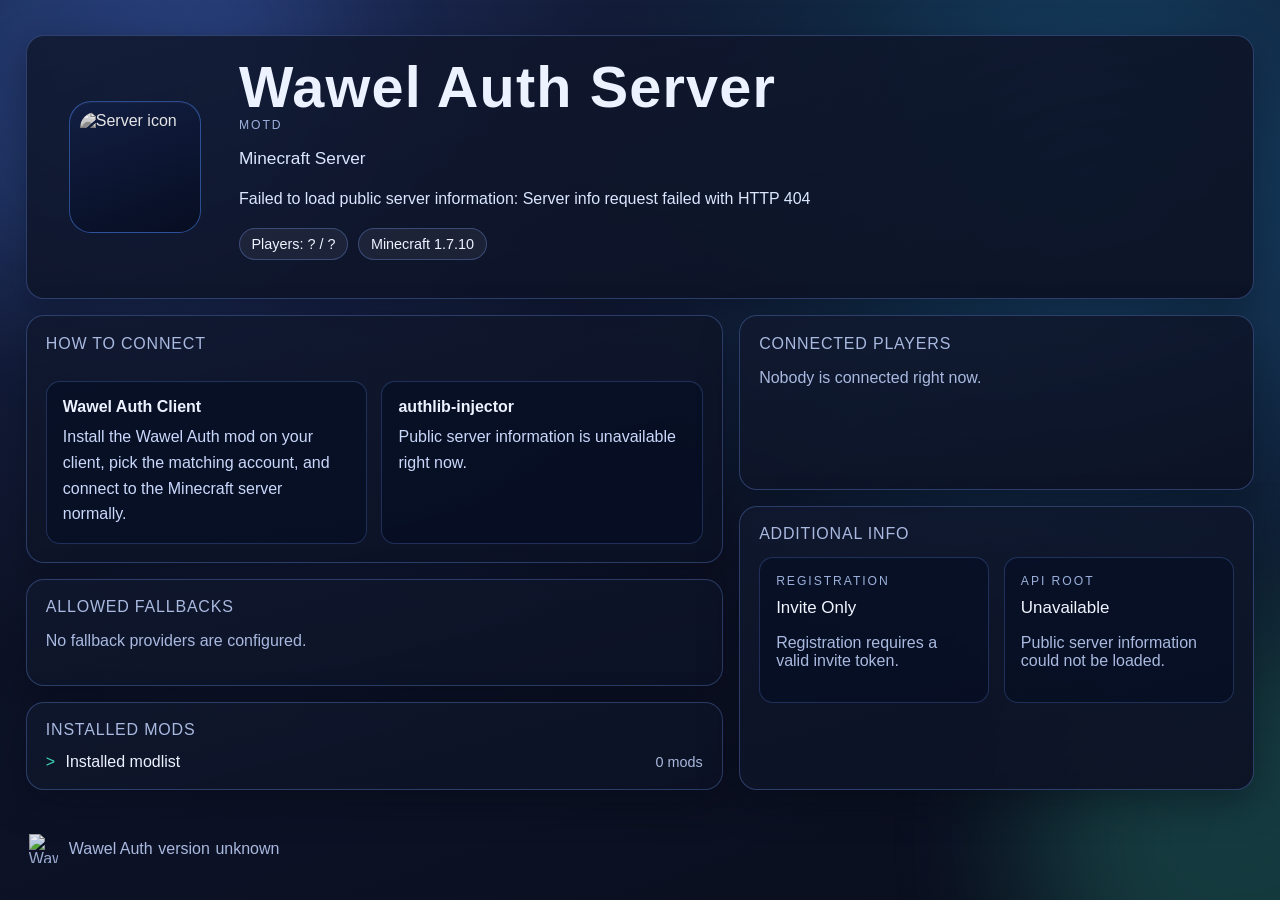
==== src/main/resources/assets/wawelauth/web/public/index.htm @ f85c8ea8 "Refine public page and server address" ====
<!-- WAWEL_AUTH_DEFAULT_PUBLIC_PAGE -->
<!doctype html>
<html lang="en">

<head>
    <meta charset="utf-8">
    <meta name="viewport" content="width=device-width, initial-scale=1">
    <title>Wawel Auth Server</title>
    <link rel="stylesheet" href="./styles.css">
    <script defer src="./app.js"></script>
</head>

<body>
    <div class="bg-blur bg-blur-a"></div>
    <div class="bg-blur bg-blur-b"></div>

    <main class="page">
        <section class="card hero">
            <div class="hero-art">
                <div class="icon-wrap" id="iconWrap" title="">
                    <img id="serverIcon" src="./pack-fallback.png" alt="Server icon">
                </div>
            </div>

            <div class="hero-copy">
                <div class="hero-head">
                    <h1 id="serverName">Wawel Auth Server</h1>
                    <div class="hero-corner-actions">
                        <a class="btn icon-only-btn hidden" id="adminButton" href="/admin" title="Admin Panel" aria-label="Admin Panel">
                            <span class="nf-icon" aria-hidden="true">&#xf0bc4;</span>
                        </a>
                        <a class="btn icon-only-btn alt hidden" id="dynmapButton" href="/dynmap" title="Dynmap" aria-label="Dynmap">
                            <span class="nf-icon" aria-hidden="true">&#xf0352;</span>
                        </a>
                    </div>
                </div>
                <p class="label hero-label">MOTD</p>
                <p class="sub motd-line" id="motdLine">Minecraft Server</p>
                <p class="desc hidden" id="serverDescription"></p>

                <div class="hero-meta">
                    <span class="pill" id="playerCountPill">Players: 0 / ?</span>
                    <span class="pill" id="minecraftVersionPill">Minecraft 1.7.10</span>
                </div>

                <div class="actions">
                    <a class="btn alt hidden" id="homepageButton" href="#" target="_blank" rel="noreferrer">Homepage</a>
                    <a class="btn hidden" id="registerButton" href="#" target="_blank" rel="noreferrer">Register</a>
                </div>
            </div>
        </section>

        <section class="layout">
            <div class="stack">
                <article class="card section">
                    <p class="section-title">How to Connect</p>
                    <div class="server-address-block">
                        <a class="btn icon-btn server-address-btn hidden" id="serverAddressButton" href="#" draggable="false" title="Advertised Minecraft server address.">
                            <span class="nf-icon" aria-hidden="true">&#xf0318;</span>
                            <span id="serverAddressText">example.org:25565</span>
                        </a>
                        <p class="muted hidden" id="serverAddressWarning">Admin: set server-address in Wawel Auth server.json to advertise a join address on this page.</p>
                    </div>
                    <div class="connect">
                        <div class="connect-card">
                            <h3>Wawel Auth Client</h3>
                            <p>
                                Install the Wawel Auth mod on your client, pick the matching account, and connect to the
                                Minecraft server normally.
                            </p>
                        </div>
                        <div class="connect-card">
                            <h3>authlib-injector</h3>
                            <p id="authlibText">
                                This server has not configured a public API root yet.
                            </p>
                        </div>
                    </div>
                </article>

                <article class="card section">
                    <p class="section-title">Allowed Fallbacks</p>
                    <div class="fallback-list hidden" id="fallbackList"></div>
                    <p class="muted" id="fallbackEmpty">No fallback providers are configured.</p>
                </article>

                <article class="card section">
                    <p class="section-title">Installed Mods</p>
                    <div class="modlist-widget">
                        <button type="button" class="modlist-toggle" id="modlistToggle" aria-expanded="false">
                            <span class="fallback-arrow">></span>
                            <span>Installed modlist</span>
                            <span class="modlist-count" id="modlistCount">0 mods</span>
                        </button>
                        <div class="modlist hidden" id="modlist"></div>
                    </div>
                </article>
            </div>

            <div class="stack">
                <article class="card section">
                    <p class="section-title">Connected Players</p>
                    <div class="player-list hidden" id="playerList"></div>
                    <p class="muted" id="playerListEmpty">Nobody is connected right now.</p>
                </article>

                <article class="card section">
                    <p class="section-title">Additional Info</p>
                    <div class="stats-grid">
                        <div class="stat-card">
                            <p class="label">Registration</p>
                            <div class="value" id="registrationPolicy">Invite Only</div>
                            <p class="muted" id="registrationDescription">Registration requires a valid invite token.</p>
                        </div>
                        <div class="stat-card">
                            <p class="label">API Root</p>
                            <div class="value value-wrap" id="apiRootValue">Not configured</div>
                            <p class="muted" id="apiRootDescription">Required for authlib-injector and public API discovery.</p>
                        </div>
                    </div>
                </article>
            </div>
        </section>

        <footer class="footer">
            <img class="footer-logo" src="./logo-dragon-outline.png" alt="Wawel Auth logo">
            <span class="footer-textline">
                <span id="footerImplementationName">Wawel Auth</span>
                <span>version</span>
                <span id="footerVersion">unknown</span>
            </span>
        </footer>
    </main>
</body>

</html>
---- src/main/resources/assets/wawelauth/web/public/styles.css ----
/* WAWEL_AUTH_DEFAULT_PUBLIC_PAGE */
@font-face {
    font-family: "Wawel Nerd Symbols";
    src: url("./fonts/nerd-fonts/SymbolsNerdFont-Subset.woff2") format("woff2");
    font-weight: normal;
    font-style: normal;
    font-display: block;
}

:root {
    --panel: rgba(16, 24, 46, 0.86);
    --panel-strong: rgba(12, 18, 36, 0.95);
    --line: rgba(107, 140, 230, 0.34);
    --line-strong: rgba(79, 140, 255, 0.48);
    --text: #ecf2ff;
    --muted: #a9b9df;
    --accent: #4f8cff;
    --accent-2: #3ed8b5;
    --shadow: 0 12px 38px rgba(4, 10, 20, 0.42);
}

* {
    box-sizing: border-box;
}

html,
body {
    margin: 0;
    min-height: 100%;
    font-family: "Segoe UI", "SF Pro Display", "Inter", sans-serif;
    background: radial-gradient(circle at 20% 10%, #202f5f 0%, transparent 48%),
        radial-gradient(circle at 85% 20%, #184970 0%, transparent 40%),
        linear-gradient(160deg, #070b15 0%, #0d1328 55%, #0a0e1d 100%);
    color: var(--text);
}

body {
    display: flex;
    flex-direction: column;
}

.bg-blur {
    position: fixed;
    pointer-events: none;
    width: 28rem;
    height: 28rem;
    border-radius: 50%;
    filter: blur(72px);
    opacity: 0.22;
    z-index: 0;
}

.bg-blur-a {
    background: #4f8cff;
    top: -10rem;
    left: -8rem;
}

.bg-blur-b {
    background: #3ed8b5;
    right: -12rem;
    bottom: -10rem;
}

.page {
    position: relative;
    z-index: 1;
    width: min(1240px, 96vw);
    margin: 2.2rem auto;
    min-height: calc(100vh - 4.4rem);
    display: flex;
    flex-direction: column;
    gap: 1rem;
}

.card {
    background: linear-gradient(165deg, var(--panel) 0%, var(--panel-strong) 100%);
    border: 1px solid var(--line);
    border-radius: 18px;
    box-shadow: var(--shadow);
}

.hero {
    display: grid;
    grid-template-columns: 170px minmax(0, 1fr);
    gap: 1.2rem;
    align-items: center;
    padding: 1.35rem 1.45rem;
}

.hero-art {
    display: flex;
    justify-content: center;
}

.icon-wrap {
    width: 132px;
    height: 132px;
    border-radius: 22px;
    padding: 10px;
    background: linear-gradient(160deg, rgba(19, 31, 68, 0.95) 0%, rgba(7, 14, 34, 0.98) 100%);
    border: 1px solid var(--line-strong);
    display: flex;
    align-items: center;
    justify-content: center;
    overflow: hidden;
    box-shadow: inset 0 1px 0 rgba(255, 255, 255, 0.04);
}

.icon-wrap.is-switchable {
    cursor: pointer;
}

.icon-wrap img {
    width: 100%;
    height: 100%;
    object-fit: cover;
    border-radius: 16px;
    display: block;
}

.icon-wrap.fallback img {
    filter: grayscale(1) contrast(1.04) brightness(0.93);
}

.hero-copy {
    display: grid;
    gap: 0;
    min-width: 0;
}

.hero-head {
    display: grid;
    grid-template-columns: minmax(0, 1fr) auto;
    align-items: start;
    gap: 1rem;
    min-width: 0;
}

.hero-corner-actions {
    display: flex;
    flex-wrap: wrap;
    justify-content: flex-end;
    align-self: start;
    gap: 0.65rem;
}

h1 {
    margin: 0;
    font-size: clamp(2.2rem, 5vw, 3.6rem);
    line-height: 1.04;
    letter-spacing: 0.02em;
    min-width: 0;
    overflow-wrap: anywhere;
}

.sub,
.muted {
    color: var(--muted);
}

.sub {
    margin: 0.38rem 0 0;
    font-size: 1.08rem;
}

.hero-label {
    margin-top: 0.55rem;
}

.motd-line {
    color: #dbe6ff;
    white-space: nowrap;
    overflow: hidden;
    text-overflow: ellipsis;
}

.desc {
    margin: 1rem 0 0;
    max-width: 66ch;
    line-height: 1.7;
    color: #dbe6ff;
    white-space: pre-wrap;
}

.hero-meta {
    display: flex;
    flex-wrap: wrap;
    gap: 0.65rem;
    margin-top: 1rem;
}

.pill {
    display: inline-flex;
    align-items: center;
    padding: 0.42rem 0.72rem;
    border-radius: 999px;
    border: 1px solid rgba(96, 125, 194, 0.45);
    background: rgba(255, 255, 255, 0.06);
    color: #eef3ff;
    font-size: 0.9rem;
}

.actions {
    display: flex;
    flex-wrap: wrap;
    gap: 0.75rem;
    margin-top: 1.05rem;
}

.btn {
    border: 1px solid rgba(104, 143, 236, 0.52);
    background: linear-gradient(160deg, rgba(33, 57, 117, 0.95) 0%, rgba(16, 32, 72, 0.98) 100%);
    color: var(--text);
    border-radius: 10px;
    padding: 0.64rem 0.86rem;
    font: inherit;
    text-decoration: none;
    cursor: pointer;
    transition: background-color 0.18s ease, border-color 0.18s ease, box-shadow 0.18s ease;
}

.btn:hover {
    border-color: rgba(79, 140, 255, 0.9);
    box-shadow: 0 0 0 3px rgba(79, 140, 255, 0.18);
}

.btn.alt {
    background: rgba(9, 16, 39, 0.7);
}

.icon-btn {
    display: inline-flex;
    align-items: center;
    gap: 0.55rem;
}

.icon-only-btn {
    width: 2.85rem;
    height: 2.85rem;
    padding: 0;
    display: inline-flex;
    align-items: center;
    justify-content: center;
    border-radius: 12px;
}

.icon-only-btn .nf-icon {
    font-size: 1.18rem;
    width: 1.18rem;
}

.nf-icon {
    font-family: "Wawel Nerd Symbols";
    font-style: normal;
    font-weight: normal;
    font-size: 1rem;
    line-height: 1;
    display: inline-flex;
    align-items: center;
    justify-content: center;
    width: 1rem;
}

.layout {
    display: grid;
    grid-template-columns: 1.15fr 0.85fr;
    gap: 1rem;
}

.stack {
    display: grid;
    gap: 1rem;
}

.section {
    padding: 1.15rem 1.2rem;
}

.section-title {
    font-size: 1rem;
    color: var(--muted);
    margin: 0 0 0.85rem;
    letter-spacing: 0.05em;
    text-transform: uppercase;
}

.label {
    font-size: 0.76rem;
    letter-spacing: 0.16em;
    text-transform: uppercase;
    color: #9cb0db;
    margin: 0 0 0.65rem;
}

.value {
    font-size: 1.06rem;
    color: #f0f5ff;
}

.value-wrap {
    word-break: break-all;
}

.connect {
    display: grid;
    grid-template-columns: repeat(2, minmax(0, 1fr));
    gap: 0.9rem;
}

.server-address-block {
    display: grid;
    gap: 0.6rem;
    margin-bottom: 0.9rem;
}

.server-address-btn {
    width: 100%;
    justify-content: center;
    text-align: center;
    font-weight: 600;
}

.stats-grid {
    display: grid;
    grid-template-columns: repeat(2, minmax(0, 1fr));
    gap: 0.9rem;
}

.stat-card,
.connect-card,
.fallback-entry {
    padding: 1rem;
    border-radius: 14px;
    background: rgba(5, 13, 35, 0.56);
    border: 1px solid rgba(75, 102, 177, 0.38);
}

.connect-card h3 {
    margin: 0 0 0.55rem;
    font-size: 1rem;
}

.connect-card p {
    margin: 0;
    color: #cad8fb;
    line-height: 1.6;
}

.fallback-list {
    display: grid;
    gap: 0.75rem;
}

.player-list {
    display: grid;
    grid-template-columns: repeat(auto-fit, minmax(170px, 1fr));
    gap: 0.75rem;
}

.player-entry {
    display: flex;
    align-items: center;
    gap: 0.8rem;
    padding: 0.9rem 1rem;
    border-radius: 14px;
    background: rgba(5, 13, 35, 0.56);
    border: 1px solid rgba(75, 102, 177, 0.38);
    min-width: 0;
}

.player-avatar {
    width: 42px;
    height: 42px;
    border-radius: 10px;
    object-fit: cover;
    image-rendering: pixelated;
    flex: 0 0 auto;
}

.player-name {
    min-width: 0;
    color: #eef3ff;
    font-weight: 600;
    overflow: hidden;
    text-overflow: ellipsis;
    white-space: nowrap;
}

.modlist-widget {
    display: grid;
    gap: 0.75rem;
}

.fallback-toggle {
    width: 100%;
    display: flex;
    align-items: center;
    gap: 0.65rem;
    padding: 0;
    border: 0;
    background: transparent;
    color: var(--text);
    font: inherit;
    text-align: left;
    cursor: pointer;
}

.modlist-toggle {
    width: 100%;
    display: flex;
    align-items: center;
    gap: 0.65rem;
    padding: 0;
    border: 0;
    background: transparent;
    color: var(--text);
    font: inherit;
    text-align: left;
    cursor: pointer;
}

.fallback-arrow {
    display: inline-block;
    color: var(--accent-2);
    transition: transform 0.18s ease;
}

.fallback-entry.expanded .fallback-arrow {
    transform: rotate(90deg);
}

.modlist-widget.expanded .fallback-arrow {
    transform: rotate(90deg);
}

.fallback-name {
    font-weight: 600;
}

.modlist-count {
    margin-left: auto;
    color: var(--muted);
    font-size: 0.9rem;
}

.fallback-details {
    display: grid;
    gap: 0.6rem;
    margin-top: 0.9rem;
    padding-top: 0.9rem;
    border-top: 1px solid rgba(75, 102, 177, 0.28);
}

.fallback-link-row {
    display: grid;
    gap: 0.22rem;
}

.fallback-link-label {
    font-size: 0.76rem;
    letter-spacing: 0.16em;
    text-transform: uppercase;
    color: #9cb0db;
}

.fallback-link-value {
    color: #d9e7ff;
    text-decoration: none;
    word-break: break-all;
}

.fallback-link-value:hover {
    color: #ffffff;
    text-decoration: underline;
}

.modlist {
    display: grid;
    gap: 0.6rem;
}

.mod-entry {
    padding: 0.85rem 1rem;
    border-radius: 14px;
    background: rgba(5, 13, 35, 0.56);
    border: 1px solid rgba(75, 102, 177, 0.38);
}

.mod-mainline {
    color: #eef3ff;
}

.mod-filename {
    margin-top: 0.28rem;
    color: #97a7d0;
    font-size: 0.86rem;
    opacity: 0.8;
    word-break: break-all;
}

code {
    background: rgba(255, 255, 255, 0.08);
    padding: 0.16rem 0.38rem;
    border-radius: 8px;
}

.footer {
    margin-top: auto;
    display: flex;
    align-items: center;
    gap: 0.7rem;
    padding: 0.25rem 0.2rem 0.1rem;
    color: var(--muted);
}

.footer-logo {
    width: 1.8rem;
    height: 1.8rem;
    object-fit: contain;
    opacity: 0.92;
}

.footer-textline {
    display: inline-flex;
    flex-wrap: wrap;
    gap: 0.35rem;
    align-items: center;
}

.hidden {
    display: none !important;
}

@media (max-width: 960px) {
    .layout,
    .connect,
    .stats-grid {
        grid-template-columns: 1fr;
    }
}

@media (max-width: 760px) {
    .page {
        width: min(96vw, 96vw);
        margin: 1.2rem auto;
    }

    .hero {
        grid-template-columns: 1fr;
        padding: 1.1rem;
    }

    .hero-head {
        grid-template-columns: 1fr;
        gap: 0.8rem;
    }

    .hero-corner-actions {
        justify-content: flex-end;
    }

    .footer {
        padding-left: 0;
    }
}
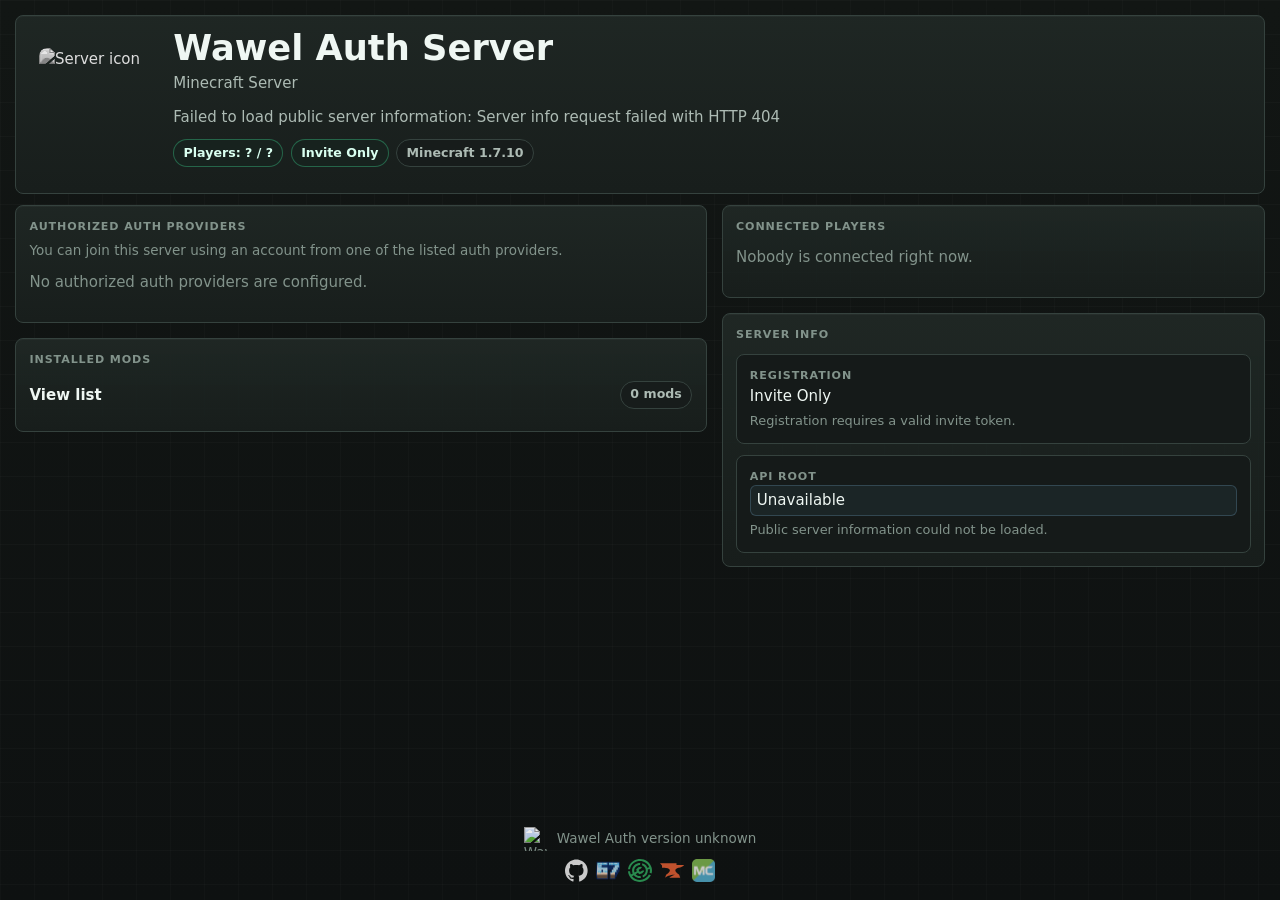
==== commit 1ed1dcec: "Redesign web frontends" ====
--- a/src/main/resources/assets/wawelauth/web/public/index.htm
+++ b/src/main/resources/assets/wawelauth/web/public/index.htm
@@ -11,124 +11,138 @@
 </head>
 
 <body>
-    <div class="bg-blur bg-blur-a"></div>
-    <div class="bg-blur bg-blur-b"></div>
-
-    <main class="page">
-        <section class="card hero">
+    <main class="container wa-page">
+        <!-- Hero -->
+        <article class="hero">
             <div class="hero-art">
-                <div class="icon-wrap" id="iconWrap" title="">
-                    <img id="serverIcon" src="./pack-fallback.png" alt="Server icon">
+                <div class="icon-wrap" id="iconWrap">
+                    <img id="serverIcon" src="./pack-fallback.png" alt="Server icon" width="128" height="128">
                 </div>
             </div>
 
             <div class="hero-copy">
                 <div class="hero-head">
-                    <h1 id="serverName">Wawel Auth Server</h1>
+                    <hgroup>
+                        <h1 id="serverName">Wawel Auth Server</h1>
+                        <p class="motd-line" id="motdLine">Minecraft Server</p>
+                    </hgroup>
                     <div class="hero-corner-actions">
-                        <a class="btn icon-only-btn hidden" id="adminButton" href="/admin" title="Admin Panel" aria-label="Admin Panel">
+                        <a class="secondary icon-only-btn hidden" id="adminButton" href="/admin" role="button"
+                            title="Admin Panel" aria-label="Admin Panel">
                             <span class="nf-icon" aria-hidden="true">&#xf0bc4;</span>
                         </a>
-                        <a class="btn icon-only-btn alt hidden" id="dynmapButton" href="/dynmap" title="Dynmap" aria-label="Dynmap">
+                        <a class="secondary outline icon-only-btn hidden" id="dynmapButton" href="/dynmap" role="button"
+                            title="Dynmap" aria-label="Dynmap">
                             <span class="nf-icon" aria-hidden="true">&#xf0352;</span>
                         </a>
                     </div>
                 </div>
-                <p class="label hero-label">MOTD</p>
-                <p class="sub motd-line" id="motdLine">Minecraft Server</p>
+
                 <p class="desc hidden" id="serverDescription"></p>
 
-                <div class="hero-meta">
-                    <span class="pill" id="playerCountPill">Players: 0 / ?</span>
-                    <span class="pill" id="minecraftVersionPill">Minecraft 1.7.10</span>
+                <div class="badge-row">
+                    <span class="badge" id="playerCountPill">Players: 0 / ?</span>
+                    <span class="badge" id="registrationPill">Invite Only</span>
+                    <span class="badge muted" id="minecraftVersionPill">Minecraft 1.7.10</span>
                 </div>
 
-                <div class="actions">
-                    <a class="btn alt hidden" id="homepageButton" href="#" target="_blank" rel="noreferrer">Homepage</a>
-                    <a class="btn hidden" id="registerButton" href="#" target="_blank" rel="noreferrer">Register</a>
+                <div class="hero-actions">
+                    <a class="server-address-btn hidden" id="serverAddressButton" role="button" href="#"
+                        draggable="false" title="Advertised Minecraft server address. Drag into Minecraft, or click to copy.">
+                        <span class="nf-icon" aria-hidden="true">&#xf0318;</span>
+                        <span id="serverAddressText">example.org:25565</span>
+                    </a>
+                    <a class="hidden" id="registerButton" role="button" href="#" target="_blank"
+                        rel="noreferrer">Register</a>
+                    <a class="secondary outline hidden" id="homepageButton" role="button" href="#" target="_blank"
+                        rel="noreferrer">Homepage</a>
+                    <span class="muted small hidden" id="joinHint">Click to copy, or drag into Minecraft.</span>
                 </div>
+                <p class="muted hidden" id="serverAddressWarning"></p>
             </div>
-        </section>
+        </article>
 
-        <section class="layout">
+        <!-- Two-column layout -->
+        <div class="layout">
             <div class="stack">
-                <article class="card section">
-                    <p class="section-title">How to Connect</p>
-                    <div class="server-address-block">
-                        <a class="btn icon-btn server-address-btn hidden" id="serverAddressButton" href="#" draggable="false" title="Advertised Minecraft server address.">
-                            <span class="nf-icon" aria-hidden="true">&#xf0318;</span>
-                            <span id="serverAddressText">example.org:25565</span>
-                        </a>
-                        <p class="muted hidden" id="serverAddressWarning">Admin: set server-address in Wawel Auth server.json to advertise a join address on this page.</p>
-                    </div>
-                    <div class="connect">
-                        <div class="connect-card">
-                            <h3>Wawel Auth Client</h3>
-                            <p>
-                                Install the Wawel Auth mod on your client, pick the matching account, and connect to the
-                                Minecraft server normally.
-                            </p>
-                        </div>
-                        <div class="connect-card">
-                            <h3>authlib-injector</h3>
-                            <p id="authlibText">
-                                This server has not configured a public API root yet.
-                            </p>
-                        </div>
-                    </div>
+                <article>
+                    <p class="section-title">Authorized Auth Providers</p>
+                    <p class="section-help">You can join this server using an account from one of the listed auth
+                        providers.</p>
+                    <div id="fallbackList"></div>
+                    <p class="muted" id="fallbackEmpty">No authorized auth providers are configured.</p>
                 </article>
 
-                <article class="card section">
-                    <p class="section-title">Allowed Fallbacks</p>
-                    <div class="fallback-list hidden" id="fallbackList"></div>
-                    <p class="muted" id="fallbackEmpty">No fallback providers are configured.</p>
-                </article>
-
-                <article class="card section">
+                <article>
                     <p class="section-title">Installed Mods</p>
-                    <div class="modlist-widget">
-                        <button type="button" class="modlist-toggle" id="modlistToggle" aria-expanded="false">
-                            <span class="fallback-arrow">></span>
-                            <span>Installed modlist</span>
-                            <span class="modlist-count" id="modlistCount">0 mods</span>
-                        </button>
-                        <div class="modlist hidden" id="modlist"></div>
-                    </div>
+                    <details id="modlistDetails" class="modlist-details">
+                        <summary>
+                            <span>View list</span>
+                            <span class="badge muted" id="modlistCount">0 mods</span>
+                        </summary>
+                        <div class="modlist" id="modlist"></div>
+                    </details>
                 </article>
             </div>
 
             <div class="stack">
-                <article class="card section">
+                <article>
                     <p class="section-title">Connected Players</p>
                     <div class="player-list hidden" id="playerList"></div>
                     <p class="muted" id="playerListEmpty">Nobody is connected right now.</p>
                 </article>
 
-                <article class="card section">
-                    <p class="section-title">Additional Info</p>
-                    <div class="stats-grid">
-                        <div class="stat-card">
+                <article>
+                    <p class="section-title">Server Info</p>
+                    <div class="info-grid">
+                        <div class="info-card">
                             <p class="label">Registration</p>
-                            <div class="value" id="registrationPolicy">Invite Only</div>
-                            <p class="muted" id="registrationDescription">Registration requires a valid invite token.</p>
+                            <p class="value" id="registrationPolicy">Invite Only</p>
+                            <p class="muted small" id="registrationDescription">Registration requires a valid invite
+                                token.</p>
                         </div>
-                        <div class="stat-card">
+                        <div class="info-card">
                             <p class="label">API Root</p>
-                            <div class="value value-wrap" id="apiRootValue">Not configured</div>
-                            <p class="muted" id="apiRootDescription">Required for authlib-injector and public API discovery.</p>
+                            <button type="button" class="copy-value info-copy-value" id="apiRootValue" disabled>Not configured</button>
+                            <p class="muted small" id="apiRootDescription">Required for authlib-injector and public API
+                                discovery.</p>
                         </div>
                     </div>
                 </article>
             </div>
-        </section>
+        </div>
 
-        <footer class="footer">
-            <img class="footer-logo" src="./logo-dragon-outline.png" alt="Wawel Auth logo">
-            <span class="footer-textline">
-                <span id="footerImplementationName">Wawel Auth</span>
-                <span>version</span>
-                <span id="footerVersion">unknown</span>
-            </span>
+        <footer class="wa-footer">
+            <div class="footer-brand">
+                <img class="footer-logo" src="./logo-dragon-outline.png" alt="Wawel Auth logo" width="28" height="28">
+                <span class="footer-textline">
+                    <span id="footerImplementationName">Wawel Auth</span>
+                    <span class="muted">version</span>
+                    <span id="footerVersion">unknown</span>
+                </span>
+            </div>
+            <nav class="footer-links" aria-label="Wawel Auth project links">
+                <a class="footer-link github-link" href="https://github.com/JackOfNoneTrades/WawelAuth/releases"
+                    target="_blank" rel="noreferrer" aria-label="Wawel Auth on GitHub">
+                    <img src="./links/github.svg" alt="" width="24" height="24">
+                </a>
+                <a class="footer-link" href="https://67.fentanylsolutions.org/mod/wawel-auth" target="_blank"
+                    rel="noreferrer" aria-label="Wawel Auth on 67">
+                    <img src="./links/67.png" alt="" width="24" height="24">
+                </a>
+                <a class="footer-link" href="https://modrinth.com/mod/wawel-auth" target="_blank" rel="noreferrer"
+                    aria-label="Wawel Auth on Modrinth">
+                    <img src="./links/modrinth.svg" alt="" width="24" height="24">
+                </a>
+                <a class="footer-link" href="https://www.curseforge.com/minecraft/mc-mods/wawel-auth" target="_blank"
+                    rel="noreferrer" aria-label="Wawel Auth on CurseForge">
+                    <img src="./links/curseforge.svg" alt="" width="24" height="24">
+                </a>
+                <a class="footer-link" href="https://www.mcmod.cn/class/27750.html" target="_blank" rel="noreferrer"
+                    aria-label="Wawel Auth on MCModCN">
+                    <img src="./links/mcmodcn.png" alt="" width="24" height="24">
+                </a>
+            </nav>
         </footer>
     </main>
 </body>
--- a/src/main/resources/assets/wawelauth/web/public/styles.css
+++ b/src/main/resources/assets/wawelauth/web/public/styles.css
@@ -8,84 +8,225 @@
 }
 
 :root {
-    --panel: rgba(16, 24, 46, 0.86);
-    --panel-strong: rgba(12, 18, 36, 0.95);
-    --line: rgba(107, 140, 230, 0.34);
-    --line-strong: rgba(79, 140, 255, 0.48);
-    --text: #ecf2ff;
-    --muted: #a9b9df;
-    --accent: #4f8cff;
-    --accent-2: #3ed8b5;
-    --shadow: 0 12px 38px rgba(4, 10, 20, 0.42);
+    color-scheme: dark;
+    --bg: #101312;
+    --panel: #19201e;
+    --panel-2: #202825;
+    --panel-3: #121716;
+    --line: #35423e;
+    --line-soft: rgba(129, 151, 142, 0.18);
+    --text: #eff7f3;
+    --text-dim: #adbbb4;
+    --text-muted: #82938b;
+    --accent: #3ddc97;
+    --accent-2: #8fd3ff;
+    --warn: #f4b860;
+    --radius: 8px;
+    --radius-sm: 6px;
+    --shadow: 0 18px 52px rgba(0, 0, 0, 0.32);
+    --font: "Inter", "Segoe UI", system-ui, -apple-system, BlinkMacSystemFont, sans-serif;
+    --mono: "SFMono-Regular", Consolas, "Liberation Mono", monospace;
 }
 
 * {
     box-sizing: border-box;
 }
 
-html,
+html {
+    min-height: 100%;
+    font-size: 15px;
+    background: var(--bg);
+}
+
 body {
+    min-height: 100vh;
     margin: 0;
-    min-height: 100%;
-    font-family: "Segoe UI", "SF Pro Display", "Inter", sans-serif;
-    background: radial-gradient(circle at 20% 10%, #202f5f 0%, transparent 48%),
-        radial-gradient(circle at 85% 20%, #184970 0%, transparent 40%),
-        linear-gradient(160deg, #070b15 0%, #0d1328 55%, #0a0e1d 100%);
+    background:
+        linear-gradient(rgba(255, 255, 255, 0.018) 1px, transparent 1px),
+        linear-gradient(90deg, rgba(255, 255, 255, 0.014) 1px, transparent 1px),
+        linear-gradient(180deg, #121614 0%, #0e1111 100%);
+    background-size: 34px 34px, 34px 34px, auto;
     color: var(--text);
-}
-
-body {
+    font-family: var(--font);
+    line-height: 1.48;
+}
+
+a {
+    color: var(--accent-2);
+}
+
+button {
+    font: inherit;
+}
+
+a[role="button"] {
+    min-height: 2.25rem;
+    border: 1px solid rgba(61, 220, 151, 0.5);
+    border-radius: var(--radius-sm);
+    background: #1f5f46;
+    color: #f5fff9;
+    padding: 0.45rem 0.75rem;
+    font-weight: 650;
+    line-height: 1.25;
+    text-align: center;
+    text-decoration: none;
+    display: inline-flex;
+    align-items: center;
+    justify-content: center;
+    gap: 0.5rem;
+    cursor: pointer;
+    transition: border-color 0.15s ease, background-color 0.15s ease, color 0.15s ease;
+}
+
+a[role="button"]:hover {
+    background: #287456;
+    border-color: rgba(61, 220, 151, 0.9);
+}
+
+a[role="button"].secondary {
+    background: #252d2a;
+    border-color: var(--line);
+    color: var(--text);
+}
+
+a[role="button"].secondary:hover {
+    background: #303a36;
+    border-color: #50625c;
+}
+
+a[role="button"].outline {
+    background: transparent;
+}
+
+a:focus-visible,
+button:focus-visible,
+summary:focus-visible {
+    outline: 2px solid rgba(143, 211, 255, 0.9);
+    outline-offset: 2px;
+}
+
+h1,
+h2,
+h3,
+p {
+    margin-top: 0;
+}
+
+h1,
+h2,
+h3 {
+    letter-spacing: 0;
+}
+
+code {
+    font-family: var(--mono);
+    font-size: 0.9em;
+    color: #def8ff;
+    background: rgba(143, 211, 255, 0.08);
+    border: 1px solid rgba(143, 211, 255, 0.16);
+    border-radius: 4px;
+    padding: 0.08rem 0.3rem;
+}
+
+.container,
+.wa-page {
+    width: min(1280px, calc(100vw - 2rem));
+    margin: 0 auto;
+}
+
+.wa-page {
+    min-height: 100vh;
+    padding: 1rem 0 1.2rem;
     display: flex;
     flex-direction: column;
-}
-
-.bg-blur {
+    gap: 0.75rem;
+}
+
+article,
+.info-card,
+.fallback-entry,
+.mod-entry,
+.player-entry {
+    border: 1px solid var(--line);
+    border-radius: var(--radius);
+    background: linear-gradient(180deg, rgba(31, 39, 36, 0.97), rgba(24, 30, 28, 0.98));
+    box-shadow: 0 1px 0 rgba(255, 255, 255, 0.03) inset;
+}
+
+article {
+    padding: 0.9rem;
+}
+
+.hidden {
+    display: none !important;
+}
+
+.muted {
+    color: var(--text-muted);
+}
+
+.small {
+    font-size: 0.86rem;
+}
+
+.nf-icon {
+    font-family: "Wawel Nerd Symbols", sans-serif;
+    font-style: normal;
+    font-weight: normal;
+    line-height: 1;
+    display: inline-flex;
+    align-items: center;
+    justify-content: center;
+    text-rendering: geometricPrecision;
+    -webkit-font-smoothing: antialiased;
+}
+
+.section-title,
+.label {
+    display: block;
+    margin: 0 0 0.7rem;
+    color: var(--text-muted);
+    font-size: 0.74rem;
+    font-weight: 800;
+    letter-spacing: 0.08em;
+    text-transform: uppercase;
+}
+
+.label {
+    margin-bottom: 0.35rem;
+}
+
+.section-help {
+    margin: -0.35rem 0 0.7rem;
+    color: var(--text-muted);
+    font-size: 0.9rem;
+    line-height: 1.45;
+}
+
+.value {
+    margin: 0;
+    color: var(--text);
+    font-size: 1rem;
+}
+
+.value-wrap {
+    overflow-wrap: anywhere;
+}
+
+.offscreen-clipboard {
     position: fixed;
+    top: -1000px;
+    left: -1000px;
+    opacity: 0;
     pointer-events: none;
-    width: 28rem;
-    height: 28rem;
-    border-radius: 50%;
-    filter: blur(72px);
-    opacity: 0.22;
-    z-index: 0;
-}
-
-.bg-blur-a {
-    background: #4f8cff;
-    top: -10rem;
-    left: -8rem;
-}
-
-.bg-blur-b {
-    background: #3ed8b5;
-    right: -12rem;
-    bottom: -10rem;
-}
-
-.page {
-    position: relative;
-    z-index: 1;
-    width: min(1240px, 96vw);
-    margin: 2.2rem auto;
-    min-height: calc(100vh - 4.4rem);
-    display: flex;
-    flex-direction: column;
-    gap: 1rem;
-}
-
-.card {
-    background: linear-gradient(165deg, var(--panel) 0%, var(--panel-strong) 100%);
-    border: 1px solid var(--line);
-    border-radius: 18px;
-    box-shadow: var(--shadow);
 }
 
 .hero {
     display: grid;
-    grid-template-columns: 170px minmax(0, 1fr);
-    gap: 1.2rem;
-    align-items: center;
-    padding: 1.35rem 1.45rem;
+    grid-template-columns: 128px minmax(0, 1fr);
+    gap: 0.95rem;
+    align-items: center;
+    padding: 0.9rem 1rem;
 }
 
 .hero-art {
@@ -94,285 +235,312 @@
 }
 
 .icon-wrap {
-    width: 132px;
-    height: 132px;
-    border-radius: 22px;
-    padding: 10px;
-    background: linear-gradient(160deg, rgba(19, 31, 68, 0.95) 0%, rgba(7, 14, 34, 0.98) 100%);
-    border: 1px solid var(--line-strong);
+    width: 112px;
+    height: 112px;
+    border: 0;
+    border-radius: var(--radius);
+    background: transparent;
+    padding: 0;
     display: flex;
     align-items: center;
     justify-content: center;
     overflow: hidden;
-    box-shadow: inset 0 1px 0 rgba(255, 255, 255, 0.04);
-}
-
-.icon-wrap.is-switchable {
-    cursor: pointer;
 }
 
 .icon-wrap img {
     width: 100%;
     height: 100%;
+    border-radius: var(--radius);
     object-fit: cover;
-    border-radius: 16px;
-    display: block;
+    image-rendering: auto;
+}
+
+.icon-wrap.is-switchable {
+    cursor: pointer;
 }
 
 .icon-wrap.fallback img {
-    filter: grayscale(1) contrast(1.04) brightness(0.93);
+    filter: grayscale(1) brightness(0.9);
 }
 
 .hero-copy {
-    display: grid;
-    gap: 0;
     min-width: 0;
 }
 
 .hero-head {
-    display: grid;
-    grid-template-columns: minmax(0, 1fr) auto;
-    align-items: start;
+    display: flex;
+    align-items: flex-start;
+    justify-content: space-between;
     gap: 1rem;
+}
+
+.hero-head hgroup {
     min-width: 0;
-}
-
-.hero-corner-actions {
-    display: flex;
-    flex-wrap: wrap;
-    justify-content: flex-end;
-    align-self: start;
-    gap: 0.65rem;
-}
-
-h1 {
     margin: 0;
-    font-size: clamp(2.2rem, 5vw, 3.6rem);
+}
+
+.hero h1 {
+    margin: 0;
+    font-size: clamp(1.75rem, 2.8vw, 2.35rem);
     line-height: 1.04;
-    letter-spacing: 0.02em;
-    min-width: 0;
     overflow-wrap: anywhere;
 }
 
-.sub,
-.muted {
-    color: var(--muted);
-}
-
-.sub {
-    margin: 0.38rem 0 0;
-    font-size: 1.08rem;
-}
-
-.hero-label {
-    margin-top: 0.55rem;
-}
-
 .motd-line {
-    color: #dbe6ff;
+    margin: 0.42rem 0 0;
+    color: var(--text-dim);
     white-space: nowrap;
     overflow: hidden;
     text-overflow: ellipsis;
 }
 
+.hero-corner-actions {
+    flex: 0 0 auto;
+    display: flex;
+    gap: 0.45rem;
+}
+
+.icon-only-btn {
+    width: 2.35rem;
+    height: 2.35rem;
+    min-height: 2.35rem;
+    padding: 0;
+}
+
+.icon-only-btn .nf-icon {
+    font-size: 1.12rem;
+}
+
 .desc {
-    margin: 1rem 0 0;
-    max-width: 66ch;
-    line-height: 1.7;
-    color: #dbe6ff;
+    margin: 0.75rem 0 0;
+    max-width: 70ch;
+    color: var(--text-dim);
     white-space: pre-wrap;
 }
 
-.hero-meta {
+.badge-row,
+.hero-actions {
     display: flex;
     flex-wrap: wrap;
+    gap: 0.5rem;
+    align-items: center;
+}
+
+.badge-row {
+    margin-top: 0.75rem;
+}
+
+.hero-actions {
+    margin-top: 0.8rem;
+}
+
+.badge {
+    display: inline-flex;
+    align-items: center;
+    min-height: 1.75rem;
+    border: 1px solid rgba(61, 220, 151, 0.36);
+    border-radius: 999px;
+    background: #17221e;
+    color: #d9fff0;
+    padding: 0.24rem 0.62rem;
+    font-size: 0.84rem;
+    font-weight: 700;
+}
+
+.badge.muted {
+    border-color: var(--line);
+    background: #171c1b;
+    color: var(--text-dim);
+}
+
+.server-address-btn {
+    max-width: 100%;
+    font-weight: 750;
+    overflow-wrap: anywhere;
+}
+
+.server-address-btn .nf-icon {
+    font-size: 1rem;
+}
+
+#serverAddressWarning {
+    margin: 0.55rem 0 0;
+    color: var(--warn);
+}
+
+.layout {
+    display: grid;
+    grid-template-columns: minmax(0, 1.12fr) minmax(300px, 0.88fr);
+    gap: 1rem;
+    align-items: start;
+}
+
+.stack {
+    display: grid;
+    gap: 1rem;
+}
+
+.info-card {
+    padding: 0.85rem;
+    background: #151a19;
+    box-shadow: none;
+}
+
+.info-card p {
+    margin: 0;
+}
+
+.info-grid {
+    display: grid;
+    gap: 0.75rem;
+}
+
+.info-card .value {
+    margin-bottom: 0.28rem;
+}
+
+.copy-value {
+    width: 100%;
+    min-height: 0;
+    border: 1px solid rgba(143, 211, 255, 0.2);
+    border-radius: var(--radius-sm);
+    background: rgba(143, 211, 255, 0.06);
+    color: var(--text);
+    padding: 0.22rem 0.4rem;
+    text-align: left;
+    cursor: pointer;
+}
+
+.copy-value:hover {
+    border-color: rgba(143, 211, 255, 0.45);
+    background: rgba(143, 211, 255, 0.11);
+}
+
+.copy-value:disabled {
+    cursor: default;
+    opacity: 1;
+}
+
+.copy-value:disabled:hover {
+    border-color: rgba(143, 211, 255, 0.2);
+    background: rgba(143, 211, 255, 0.06);
+}
+
+.info-copy-value {
+    display: block;
+    margin: 0 0 0.28rem;
+    overflow-wrap: anywhere;
+}
+
+#fallbackList {
+    display: grid;
+    gap: 0.6rem;
+}
+
+.fallback-entry {
+    padding: 0.15rem 0.8rem;
+    background: #151a19;
+    box-shadow: none;
+}
+
+.fallback-entry summary {
+    padding: 0.6rem 0;
+    font-weight: 800;
+    cursor: pointer;
+}
+
+.fallback-details {
+    display: grid;
+    gap: 0.52rem;
+    padding: 0.2rem 0 0.72rem;
+    border-top: 1px solid var(--line-soft);
+}
+
+.fallback-link-row {
+    display: grid;
+    gap: 0.18rem;
+}
+
+.fallback-link-label {
+    color: var(--text-muted);
+    font-size: 0.68rem;
+    font-weight: 800;
+    letter-spacing: 0.1em;
+    text-transform: uppercase;
+}
+
+.fallback-link-value {
+    overflow-wrap: anywhere;
+}
+
+.modlist-details {
+    padding: 0;
+}
+
+.modlist-details summary {
+    display: flex;
+    align-items: center;
+    gap: 0.55rem;
+    padding: 0.1rem 0 0.6rem;
+    font-weight: 800;
+    cursor: pointer;
+}
+
+.modlist-details summary .badge {
+    margin-left: auto;
+}
+
+.modlist {
+    display: grid;
+    gap: 0;
+    padding: 0.1rem 0 0;
+    border-top: 1px solid var(--line-soft);
+}
+
+.mod-entry {
+    padding: 0.55rem 0;
+    border: 0;
+    border-bottom: 1px solid var(--line-soft);
+    border-radius: 0;
+    background: transparent;
+    box-shadow: none;
+}
+
+.mod-entry:last-child {
+    border-bottom: 0;
+}
+
+.mod-mainline {
+    color: var(--text);
+}
+
+.mod-filename {
+    margin-top: 0.22rem;
+    color: var(--text-muted);
+    font-size: 0.82rem;
+    overflow-wrap: anywhere;
+}
+
+.player-list {
+    display: grid;
+    grid-template-columns: repeat(auto-fill, minmax(160px, 1fr));
+    gap: 0.6rem;
+}
+
+.player-entry {
+    display: flex;
+    align-items: center;
     gap: 0.65rem;
-    margin-top: 1rem;
-}
-
-.pill {
-    display: inline-flex;
-    align-items: center;
-    padding: 0.42rem 0.72rem;
-    border-radius: 999px;
-    border: 1px solid rgba(96, 125, 194, 0.45);
-    background: rgba(255, 255, 255, 0.06);
-    color: #eef3ff;
-    font-size: 0.9rem;
-}
-
-.actions {
-    display: flex;
-    flex-wrap: wrap;
-    gap: 0.75rem;
-    margin-top: 1.05rem;
-}
-
-.btn {
-    border: 1px solid rgba(104, 143, 236, 0.52);
-    background: linear-gradient(160deg, rgba(33, 57, 117, 0.95) 0%, rgba(16, 32, 72, 0.98) 100%);
-    color: var(--text);
-    border-radius: 10px;
-    padding: 0.64rem 0.86rem;
-    font: inherit;
-    text-decoration: none;
-    cursor: pointer;
-    transition: background-color 0.18s ease, border-color 0.18s ease, box-shadow 0.18s ease;
-}
-
-.btn:hover {
-    border-color: rgba(79, 140, 255, 0.9);
-    box-shadow: 0 0 0 3px rgba(79, 140, 255, 0.18);
-}
-
-.btn.alt {
-    background: rgba(9, 16, 39, 0.7);
-}
-
-.icon-btn {
-    display: inline-flex;
-    align-items: center;
-    gap: 0.55rem;
-}
-
-.icon-only-btn {
-    width: 2.85rem;
-    height: 2.85rem;
-    padding: 0;
-    display: inline-flex;
-    align-items: center;
-    justify-content: center;
-    border-radius: 12px;
-}
-
-.icon-only-btn .nf-icon {
-    font-size: 1.18rem;
-    width: 1.18rem;
-}
-
-.nf-icon {
-    font-family: "Wawel Nerd Symbols";
-    font-style: normal;
-    font-weight: normal;
-    font-size: 1rem;
-    line-height: 1;
-    display: inline-flex;
-    align-items: center;
-    justify-content: center;
-    width: 1rem;
-}
-
-.layout {
-    display: grid;
-    grid-template-columns: 1.15fr 0.85fr;
-    gap: 1rem;
-}
-
-.stack {
-    display: grid;
-    gap: 1rem;
-}
-
-.section {
-    padding: 1.15rem 1.2rem;
-}
-
-.section-title {
-    font-size: 1rem;
-    color: var(--muted);
-    margin: 0 0 0.85rem;
-    letter-spacing: 0.05em;
-    text-transform: uppercase;
-}
-
-.label {
-    font-size: 0.76rem;
-    letter-spacing: 0.16em;
-    text-transform: uppercase;
-    color: #9cb0db;
-    margin: 0 0 0.65rem;
-}
-
-.value {
-    font-size: 1.06rem;
-    color: #f0f5ff;
-}
-
-.value-wrap {
-    word-break: break-all;
-}
-
-.connect {
-    display: grid;
-    grid-template-columns: repeat(2, minmax(0, 1fr));
-    gap: 0.9rem;
-}
-
-.server-address-block {
-    display: grid;
-    gap: 0.6rem;
-    margin-bottom: 0.9rem;
-}
-
-.server-address-btn {
-    width: 100%;
-    justify-content: center;
-    text-align: center;
-    font-weight: 600;
-}
-
-.stats-grid {
-    display: grid;
-    grid-template-columns: repeat(2, minmax(0, 1fr));
-    gap: 0.9rem;
-}
-
-.stat-card,
-.connect-card,
-.fallback-entry {
-    padding: 1rem;
-    border-radius: 14px;
-    background: rgba(5, 13, 35, 0.56);
-    border: 1px solid rgba(75, 102, 177, 0.38);
-}
-
-.connect-card h3 {
-    margin: 0 0 0.55rem;
-    font-size: 1rem;
-}
-
-.connect-card p {
-    margin: 0;
-    color: #cad8fb;
-    line-height: 1.6;
-}
-
-.fallback-list {
-    display: grid;
-    gap: 0.75rem;
-}
-
-.player-list {
-    display: grid;
-    grid-template-columns: repeat(auto-fit, minmax(170px, 1fr));
-    gap: 0.75rem;
-}
-
-.player-entry {
-    display: flex;
-    align-items: center;
-    gap: 0.8rem;
-    padding: 0.9rem 1rem;
-    border-radius: 14px;
-    background: rgba(5, 13, 35, 0.56);
-    border: 1px solid rgba(75, 102, 177, 0.38);
     min-width: 0;
+    padding: 0.65rem 0.75rem;
+    background: #151a19;
+    box-shadow: none;
 }
 
 .player-avatar {
-    width: 42px;
-    height: 42px;
-    border-radius: 10px;
+    width: 40px;
+    height: 40px;
+    border-radius: var(--radius-sm);
     object-fit: cover;
     image-rendering: pixelated;
     flex: 0 0 auto;
@@ -380,187 +548,132 @@
 
 .player-name {
     min-width: 0;
-    color: #eef3ff;
-    font-weight: 600;
     overflow: hidden;
     text-overflow: ellipsis;
     white-space: nowrap;
-}
-
-.modlist-widget {
-    display: grid;
-    gap: 0.75rem;
-}
-
-.fallback-toggle {
-    width: 100%;
-    display: flex;
-    align-items: center;
-    gap: 0.65rem;
-    padding: 0;
-    border: 0;
-    background: transparent;
-    color: var(--text);
-    font: inherit;
-    text-align: left;
-    cursor: pointer;
-}
-
-.modlist-toggle {
-    width: 100%;
-    display: flex;
-    align-items: center;
-    gap: 0.65rem;
-    padding: 0;
-    border: 0;
-    background: transparent;
-    color: var(--text);
-    font: inherit;
-    text-align: left;
-    cursor: pointer;
-}
-
-.fallback-arrow {
-    display: inline-block;
-    color: var(--accent-2);
-    transition: transform 0.18s ease;
-}
-
-.fallback-entry.expanded .fallback-arrow {
-    transform: rotate(90deg);
-}
-
-.modlist-widget.expanded .fallback-arrow {
-    transform: rotate(90deg);
-}
-
-.fallback-name {
-    font-weight: 600;
-}
-
-.modlist-count {
-    margin-left: auto;
-    color: var(--muted);
+    font-weight: 800;
+}
+
+.wa-footer {
+    margin-top: auto;
+    display: flex;
+    flex-direction: column;
+    align-items: center;
+    justify-content: center;
+    gap: 0.5rem;
+    color: var(--text-muted);
     font-size: 0.9rem;
-}
-
-.fallback-details {
-    display: grid;
-    gap: 0.6rem;
-    margin-top: 0.9rem;
-    padding-top: 0.9rem;
-    border-top: 1px solid rgba(75, 102, 177, 0.28);
-}
-
-.fallback-link-row {
-    display: grid;
-    gap: 0.22rem;
-}
-
-.fallback-link-label {
-    font-size: 0.76rem;
-    letter-spacing: 0.16em;
-    text-transform: uppercase;
-    color: #9cb0db;
-}
-
-.fallback-link-value {
-    color: #d9e7ff;
-    text-decoration: none;
-    word-break: break-all;
-}
-
-.fallback-link-value:hover {
-    color: #ffffff;
-    text-decoration: underline;
-}
-
-.modlist {
-    display: grid;
-    gap: 0.6rem;
-}
-
-.mod-entry {
-    padding: 0.85rem 1rem;
-    border-radius: 14px;
-    background: rgba(5, 13, 35, 0.56);
-    border: 1px solid rgba(75, 102, 177, 0.38);
-}
-
-.mod-mainline {
-    color: #eef3ff;
-}
-
-.mod-filename {
-    margin-top: 0.28rem;
-    color: #97a7d0;
-    font-size: 0.86rem;
-    opacity: 0.8;
-    word-break: break-all;
-}
-
-code {
-    background: rgba(255, 255, 255, 0.08);
-    padding: 0.16rem 0.38rem;
-    border-radius: 8px;
-}
-
-.footer {
-    margin-top: auto;
-    display: flex;
-    align-items: center;
-    gap: 0.7rem;
-    padding: 0.25rem 0.2rem 0.1rem;
-    color: var(--muted);
+    text-align: center;
+}
+
+.footer-brand {
+    display: inline-flex;
+    align-items: center;
+    justify-content: center;
+    gap: 0.55rem;
+    min-width: 0;
 }
 
 .footer-logo {
-    width: 1.8rem;
-    height: 1.8rem;
+    width: 1.65rem;
+    height: 1.65rem;
     object-fit: contain;
     opacity: 0.92;
+    flex: 0 0 auto;
 }
 
 .footer-textline {
     display: inline-flex;
     flex-wrap: wrap;
-    gap: 0.35rem;
-    align-items: center;
-}
-
-.hidden {
-    display: none !important;
-}
-
-@media (max-width: 960px) {
-    .layout,
-    .connect,
-    .stats-grid {
+    gap: 0.3rem;
+    align-items: center;
+    justify-content: center;
+}
+
+.footer-links {
+    display: inline-flex;
+    align-items: center;
+    justify-content: center;
+    gap: 0.58rem;
+}
+
+.footer-link {
+    width: 1.55rem;
+    height: 1.55rem;
+    display: inline-flex;
+    align-items: center;
+    justify-content: center;
+    opacity: 0.78;
+    transition: opacity 0.15s ease, transform 0.15s ease;
+}
+
+.footer-link:hover {
+    opacity: 1;
+    transform: translateY(-1px);
+}
+
+.footer-link img {
+    display: block;
+    max-width: 100%;
+    max-height: 100%;
+    object-fit: contain;
+}
+
+.github-link img {
+    filter: invert(1);
+}
+
+@media (max-width: 900px) {
+    .layout {
         grid-template-columns: 1fr;
     }
 }
 
-@media (max-width: 760px) {
-    .page {
-        width: min(96vw, 96vw);
-        margin: 1.2rem auto;
+@media (max-width: 640px) {
+    html {
+        font-size: 14px;
+    }
+
+    .container,
+    .wa-page {
+        width: min(100vw - 1rem, 1280px);
+    }
+
+    .wa-page {
+        padding: 0.6rem 0 0.9rem;
+    }
+
+    article {
+        padding: 0.85rem;
     }
 
     .hero {
         grid-template-columns: 1fr;
-        padding: 1.1rem;
+        justify-items: center;
+        text-align: center;
     }
 
     .hero-head {
-        grid-template-columns: 1fr;
-        gap: 0.8rem;
+        flex-direction: column;
+        align-items: center;
+    }
+
+    .motd-line {
+        white-space: normal;
+    }
+
+    .badge-row,
+    .hero-actions,
+    .wa-footer {
+        justify-content: center;
     }
 
     .hero-corner-actions {
-        justify-content: flex-end;
-    }
-
-    .footer {
-        padding-left: 0;
-    }
-}
+        justify-content: center;
+    }
+
+    .wa-footer {
+        flex-direction: column;
+        text-align: center;
+    }
+}
